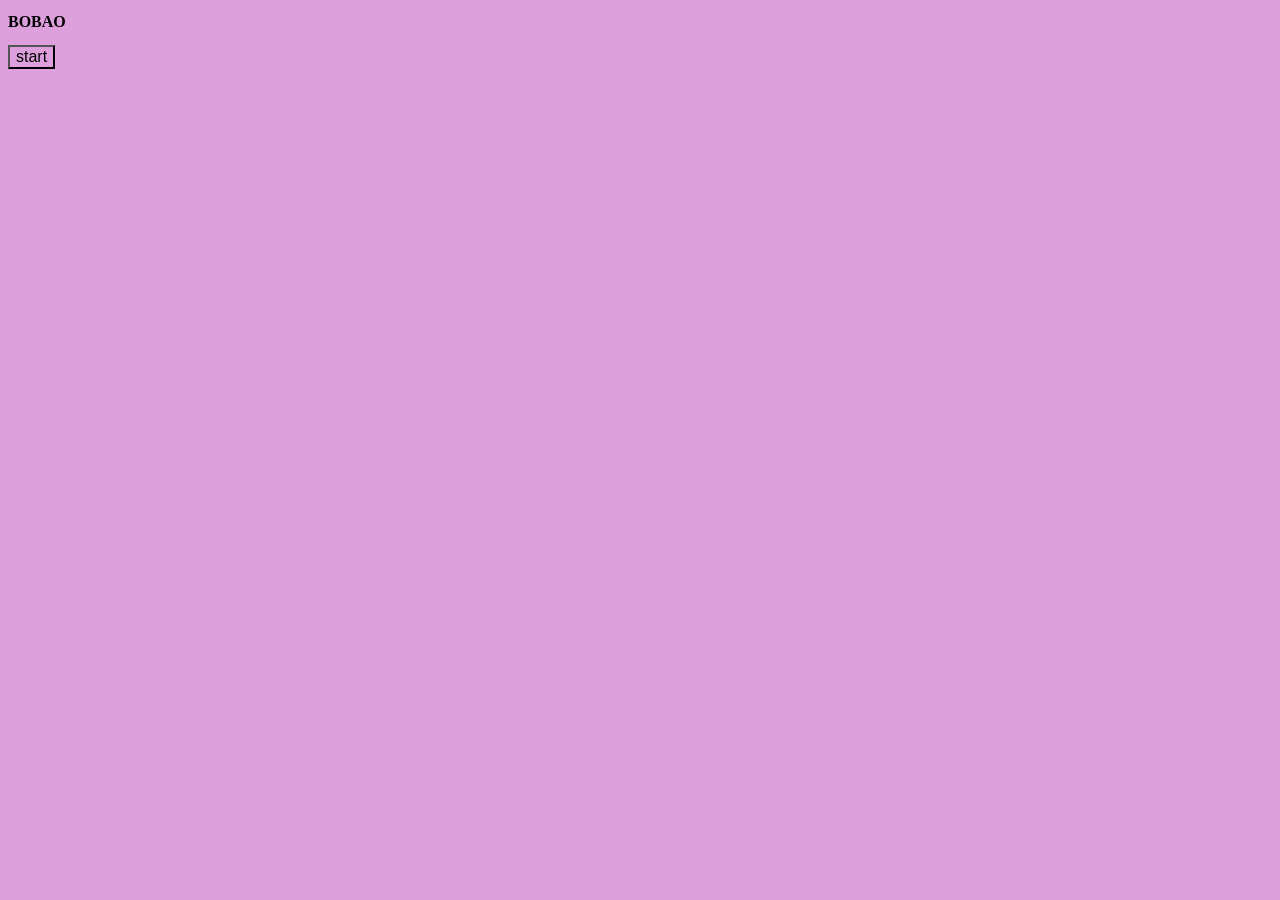
==== index.html @ 925e4e13 "Add files via upload" ====
<!DOCTYPE html>
<html lang="en">
<head>
    <meta charset="UTF-8">
    <meta name="viewport" content="width=device-width, initial-scale=1.0">
    <link rel="stylesheet" href="css/style.css">
    <title>BOBO</title>
</head>
<body>
    <div class="container">
        <header>
            <nav>
                <h2>BOBAO</h2>
            </nav>
        </header>
    </div>
    <section class="form">
        <button>start</button>
    </section>
    
</body>
</html>
---- css/style.css ----
*{
    font-size: 16px;
    background-color: plum;
}
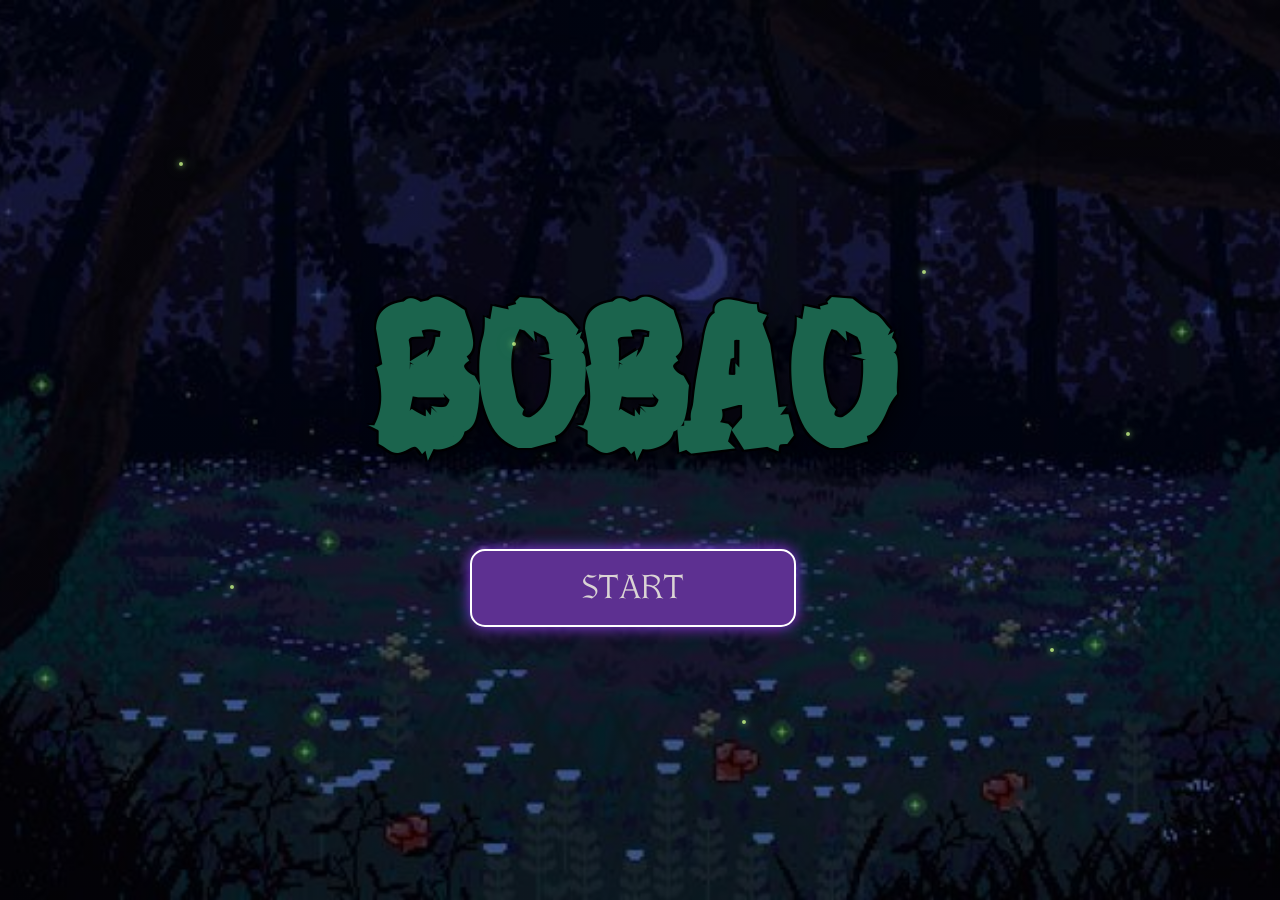
==== commit c4cb449a: "Add files via upload" ====
--- a/index.html
+++ b/index.html
@@ -1,22 +1,45 @@
 <!DOCTYPE html>
-<html lang="en">
+<html lang="pt-br">
+
 <head>
     <meta charset="UTF-8">
     <meta name="viewport" content="width=device-width, initial-scale=1.0">
     <link rel="stylesheet" href="css/style.css">
     <title>BOBO</title>
 </head>
+
 <body>
-    <div class="container">
-        <header>
-            <nav>
-                <h2>BOBAO</h2>
-            </nav>
-        </header>
+
+    <div id="fireflies">
+        <div class="firefly"></div>
+        <div class="firefly"></div>
+        <div class="firefly"></div>
+        <div class="firefly"></div>
+        <div class="firefly"></div>
+        <div class="firefly"></div>
+        <div class="firefly"></div>
     </div>
-    <section class="form">
-        <button>start</button>
-    </section>
-    
+
+    <div id="fade"></div>
+
+    <div id="menu">
+        <h1>BOBAO</h1>
+        <button id="start" class="botao">START</button>
+    </div>
+
+    <div id="intro">
+
+        <p>Olá.</p>
+
+    </div>
+
+    <div id="telacarregando">...</div>
+    <div id="mensagem">...</div>
+    <div id="final">...</div>
+
+    <audio id="clickSound" src="../som/minecraft-click-cropped.mp3"></audio>
+    <audio id="music" src="../som/TikVid.io_7500913188062416133.mp3" loop></audio>
+    <script src="js/script.js"></script>
 </body>
+
 </html>
--- a/css/style.css
+++ b/css/style.css
@@ -1,4 +1,259 @@
-*{
-    font-size: 16px;
-    background-color: plum;
+* {
+    font-size: 62.5%;
+    box-sizing: border-box;
+    margin: 0;
+    padding: 0;
+}
+
+body {
+    position: relative;
+    background-color: rgb(146, 86, 146);
+    display: flex;
+    justify-content: center;
+    align-items: center;
+    height: 100vh;
+    cursor: url("../img/cursornormal.png"), auto;
+}
+
+body {
+    background:
+        linear-gradient(rgba(0, 0, 0, .45), rgba(0, 0, 0, .45)),
+        url("../img/overplaygame.jpeg");
+
+    background-size: cover;
+    background-position: center;
+}
+
+#fireflies {
+    position: fixed;
+    inset: 0;
+    pointer-events: none;
+}
+
+.firefly {
+    position: absolute;
+
+    width: 4px;
+    height: 4px;
+
+    border-radius: 50%;
+
+    background: rgba(205, 255, 140, 0.8);
+
+    box-shadow:
+        0 0 6px rgba(180, 255, 140, .9),
+        0 0 15px rgba(180, 255, 140, .7),
+        0 0 30px rgba(180, 255, 140, .4);
+
+    animation: firefly 6s ease-in-out infinite;
+}
+
+.firefly:nth-child(1) {
+    top: 18%;
+    left: 14%;
+    animation-duration: 7s;
+}
+
+.firefly:nth-child(2) {
+    top: 30%;
+    left: 72%;
+    animation-duration: 5s;
+    animation-delay: 1.2s;
+}
+
+.firefly:nth-child(3) {
+    top: 65%;
+    left: 18%;
+    animation-duration: 8s;
+}
+
+.firefly:nth-child(4) {
+    top: 80%;
+    left: 58%;
+    animation-duration: 6s;
+    animation-delay: 2s;
+}
+
+.firefly:nth-child(5) {
+    top: 48%;
+    left: 88%;
+    animation-duration: 9s;
+}
+
+.firefly:nth-child(6) {
+    top: 72%;
+    left: 82%;
+    animation-duration: 5.5s;
+}
+
+.firefly:nth-child(7) {
+    top: 38%;
+    left: 40%;
+    animation-duration: 7.5s;
+}
+
+@keyframes firefly {
+
+    0% {
+        opacity: .1;
+        transform: translateY(0px) translateX(0px) scale(.8);
+    }
+
+    25% {
+        opacity: 1;
+        transform: translateY(-8px) translateX(4px) scale(1);
+    }
+
+    50% {
+        opacity: .4;
+        transform: translateY(-15px) translateX(-3px) scale(.9);
+    }
+
+    75% {
+        opacity: 1;
+        transform: translateY(-10px) translateX(5px) scale(1.1);
+    }
+
+    100% {
+        opacity: .1;
+        transform: translateY(0px) translateX(0px) scale(.8);
+    }
+
+}
+
+#fade{
+    position: fixed;
+    inset: 0;
+
+    background: black;
+
+    opacity: 0;
+
+    pointer-events: none;
+
+    transition: opacity 2s;
+
+    z-index: 100;
+}
+
+.fade{
+    opacity: 1;
+}
+
+#menu {
+    display: flex;
+    flex-direction: column;
+    align-items: center;
+    gap: 4.5rem;
+}
+
+
+#menu h1 {
+    font-size: 20rem;
+    color: rgb(27, 100, 77);
+    font-family: "Hallowin";
+
+    text-shadow:
+        -2px -2px 0 black,
+        2px -2px 0 black,
+        -2px 2px 0 black,
+        2px 2px 0 black,
+        8px 8px 20px rgba(0, 0, 0, .5);
+}
+
+@font-face {
+    font-family: "Hallowin";
+    src: url("../fonts/Hallowin.ttf") format("truetype");
+}
+
+#menu h1 {
+    animation: brilho 2.3s infinite alternate;
+}
+
+@keyframes brilho {
+
+    from {
+        text-shadow:
+            0 0 10px #fff,
+            0 0 20px #b46cff;
+    }
+
+    to {
+        text-shadow:
+            0 0 20px #fff,
+            0 0 40px #b46cff,
+            0 0 70px #b46cff;
+    }
+
+}
+
+#menu button {
+    font-size: 5.5rem;
+    font-family: "Longa";
+    text-align: center;
+    padding-top: 1.4rem;
+    color: rgb(218, 212, 212);
+    background-color: rgb(93, 48, 145);
+    border-radius: 1.5rem;
+    border-style: none;
+
+    border: 0.2rem solid #fff;
+}
+
+@font-face {
+    font-family: "Longa";
+    src: url("../fonts/LongaIberica-DEMO.ttf") format("truetype");
+}
+
+#start {
+    padding: 0.4rem 11rem;
+    box-shadow: 0 0 15px rgb(144, 59, 241);
+}
+
+#start:hover {
+    background-color: rgb(70, 18, 129);
+    cursor: url("../img/cursorpoint.png"), pointer;
+}
+
+#start:hover {
+    transform: scale(1.05);
+
+    box-shadow: 0 0 23px rgb(170, 100, 255);
+
+    transition: .2s;
+}
+
+#start:active {
+
+    transform: scale(.97);
+
+}
+
+#intro{
+    display:none;
+
+    position:fixed;
+    inset:0;
+
+    background:black;
+
+    color:white;
+
+    justify-content:center;
+    align-items:center;
+
+    z-index:101;
+}
+
+#intro p{
+    font-size: 20rem;
+}
+
+#intro p{
+    opacity: 0;
+    transition: opacity 1s;
+}
+
+#intro p.mostrar{
+    opacity: 1;
 }
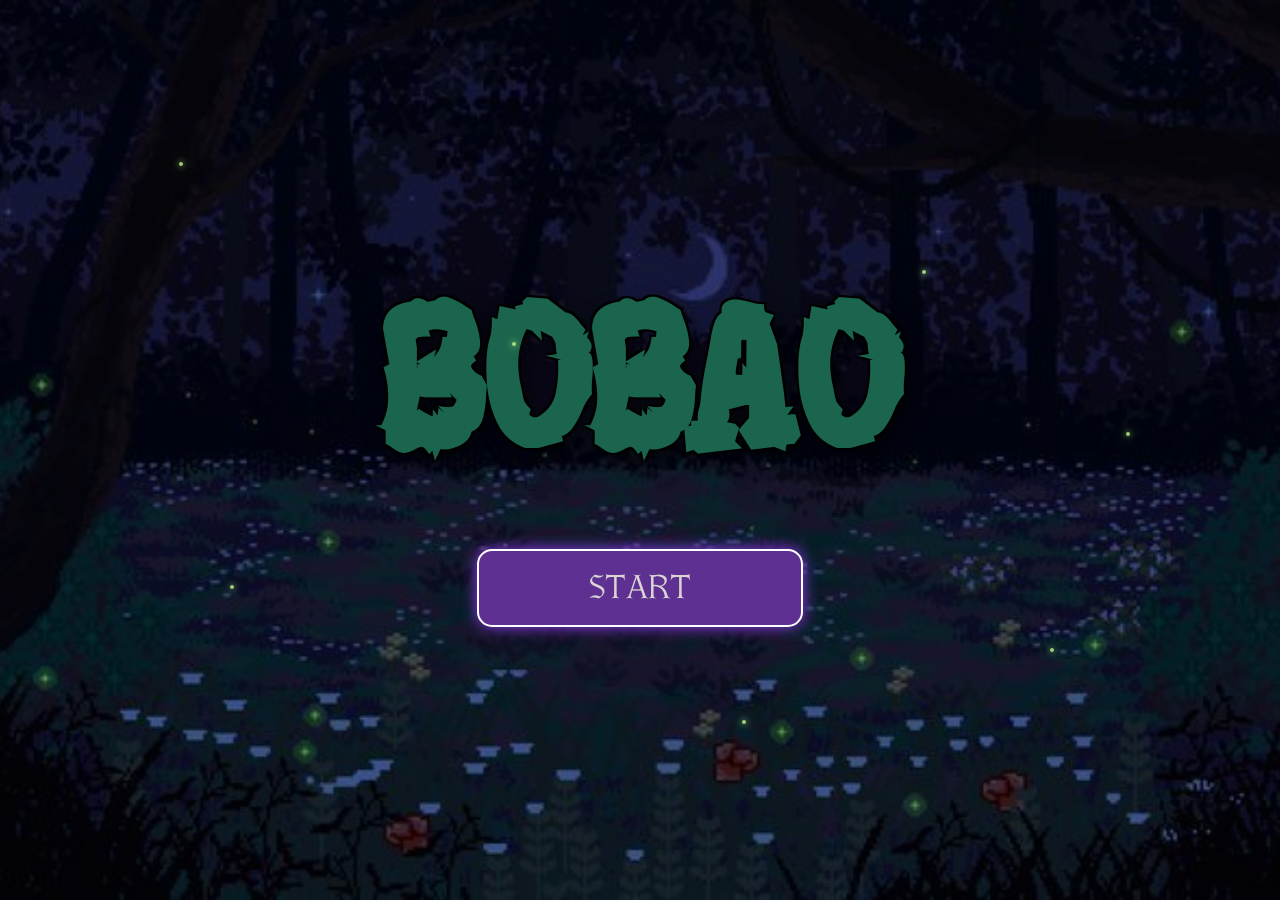
==== commit 74feee39: "versaofinal" ====
--- a/index.html
+++ b/index.html
@@ -4,6 +4,7 @@
 <head>
     <meta charset="UTF-8">
     <meta name="viewport" content="width=device-width, initial-scale=1.0">
+    <link rel="icon" href="img/icondositedobobo.png" type="image/png">
     <link rel="stylesheet" href="css/style.css">
     <title>BOBO</title>
 </head>
@@ -20,25 +21,38 @@
         <div class="firefly"></div>
     </div>
 
-    <div id="fade"></div>
-
     <div id="menu">
         <h1>BOBAO</h1>
         <button id="start" class="botao">START</button>
     </div>
 
     <div id="intro">
+        <p id="texto">Ei.</p>
+        <div id="continuarSeta">▼</div>
+    </div>
 
-        <p>Olá.</p>
+    <div id="telacarregando">
+        <h2>Loading...</h2>
+        <div id="barra">
+            <div id="progresso"></div>
+        </div>
+    </div>
+
+    <div id="telaFinal">
+
+        <button id="continuar">Continuar</button>
 
     </div>
 
-    <div id="telacarregando">...</div>
-    <div id="mensagem">...</div>
-    <div id="final">...</div>
+    <div id="imagem">
 
-    <audio id="clickSound" src="../som/minecraft-click-cropped.mp3"></audio>
-    <audio id="music" src="../som/TikVid.io_7500913188062416133.mp3" loop></audio>
+        <img src="img/criaturaverde.jpg">
+
+    </div>
+
+    <audio id="continueSound" src="som/six-seven_okPwnRN.mp3"></audio>
+    <audio id="clickSound" src="som/minecraft-click-cropped.mp3"></audio>
+    <audio id="music" src="som/TikVid.io_7500913188062416133.mp3" loop></audio>
     <script src="js/script.js"></script>
 </body>
 
--- a/css/style.css
+++ b/css/style.css
@@ -121,7 +121,7 @@
 
 }
 
-#fade{
+#fade {
     position: fixed;
     inset: 0;
 
@@ -136,7 +136,7 @@
     z-index: 100;
 }
 
-.fade{
+.fade {
     opacity: 1;
 }
 
@@ -229,31 +229,301 @@
 
 }
 
-#intro{
-    display:none;
-
-    position:fixed;
-    inset:0;
-
-    background:black;
-
-    color:white;
-
-    justify-content:center;
-    align-items:center;
-
-    z-index:101;
-}
-
-#intro p{
-    font-size: 20rem;
-}
-
-#intro p{
-    opacity: 0;
+#intro {
+    position: fixed;
+    inset: 0;
+
+    display: flex;
+    justify-content: center;
+    align-items: center;
+
+    background: black;
+    color: white;
+
+    opacity: 0;
+    visibility: hidden;
+
+    transition: opacity 3.4s;
+
+    z-index: 200;
+    cursor: pointer;
+}
+
+#intro.ativo {
+    opacity: 1;
+    visibility: visible;
+    cursor: url("../img/cursorpoint.png"), pointer;
+}
+
+#intro p {
+    font-size: 6rem;
+
+    opacity: 0;
+
     transition: opacity 1s;
 }
 
-#intro p.mostrar{
-    opacity: 1;
+#intro p.mostrar {
+    opacity: 1;
+}
+
+#continuarSeta {
+
+    position: absolute;
+
+    right: 40px;
+    bottom: 30px;
+
+    font-size: 2rem;
+
+    color: white;
+
+    animation: piscar 1.1s infinite alternate;
+
+}
+
+@keyframes piscar {
+
+    from {
+        opacity: .3;
+    }
+
+    to {
+        opacity: 1;
+    }
+
+}
+
+#telacarregando {
+    position: fixed;
+    inset: 0;
+
+    display: flex;
+    justify-content: center;
+    align-items: center;
+    flex-direction: column;
+
+    background: black;
+
+    opacity: 0;
+    visibility: hidden;
+
+    transition: opacity .8s;
+
+    z-index: 300;
+}
+
+#telacarregando.ativo {
+    opacity: 1;
+    visibility: visible;
+}
+
+#telacarregando h2 {
+
+    color: white;
+    font-size: 6rem;
+
+}
+
+#barra {
+
+    width: 500px;
+    height: 18px;
+
+    border: 2px solid white;
+
+    border-radius: 20px;
+
+    overflow: hidden;
+
+}
+
+#progresso {
+
+    width: 0%;
+
+    height: 100%;
+
+    background: rgb(102, 61, 143);
+
+    transition: width .15s linear;
+
+}
+
+#telaFinal {
+
+    position: fixed;
+    inset: 0;
+
+    display: flex;
+    justify-content: center;
+    align-items: center;
+
+    background: rgb(0, 0, 0);
+
+    opacity: 0;
+    visibility: hidden;
+
+    transition: opacity .8s;
+
+    z-index: 400;
+
+}
+
+#telaFinal.ativo {
+
+    opacity: 1;
+    visibility: visible;
+
+}
+
+#continuar {
+
+    font-size: 4rem;
+    padding: 1rem 4rem;
+
+    cursor: pointer;
+
+}
+
+#telaFinal button {
+    font-size: 5.5rem;
+    font-family: "Longa";
+    text-align: center;
+    padding-top: 1.4rem;
+    color: rgb(218, 212, 212);
+    background-color: rgb(93, 48, 145);
+    border-radius: 1.5rem;
+    border-style: none;
+
+    border: 0.2rem solid #fff;
+}
+
+#continuar {
+    padding: 0.4rem 11rem;
+    box-shadow: 0 0 15px rgb(144, 59, 241);
+}
+
+#continuar:hover {
+    background-color: rgb(70, 18, 129);
+    cursor: url("../img/cursorpoint.png"), pointer;
+}
+
+#continuar:hover {
+    transform: scale(1.04);
+
+    box-shadow: 0 0 23px rgb(170, 100, 255);
+
+    transition: .2s;
+}
+
+#continuar:active {
+
+    transform: scale(.97);
+
+}
+
+#imagem {
+
+    position: fixed;
+    inset: 0;
+
+    display: flex;
+    justify-content: center;
+    align-items: center;
+
+    background: rgb(5, 5, 5);
+
+    opacity: 0;
+    visibility: hidden;
+
+    transition: opacity .8s;
+
+    z-index: 500;
+
+}
+
+#imagem.ativo {
+
+    opacity: 1;
+    visibility: visible;
+
+}
+
+#imagem img {
+
+    max-width: 90%;
+    max-height: 90%;
+
+    opacity: 0;
+    transform: scale(.95);
+
+    transition: opacity 1.5s, transform 1.5s;
+
+}
+
+#imagem.ativo img {
+
+    opacity: 1;
+    transform: scale(1);
+
+}
+
+@media (max-width: 1024px) {
+
+    #menu h1 {
+        font-size: 14rem;
+    }
+
+    #start {
+        font-size: 5rem;
+        padding: .4rem 8rem;
+    }
+
+    #intro p {
+        font-size: 9.4rem;
+    }
+
+}
+
+@media (max-width: 768px) {
+
+    #menu {
+        gap: 3rem;
+        padding: 2rem;
+    }
+
+    #menu h1 {
+        font-size: 10rem;
+        text-align: center;
+    }
+
+    #start {
+        font-size: 1rem;
+        padding: .1rem 5rem;
+    }
+
+    #intro p {
+        font-size: 4.5rem;
+        text-align: center;
+        padding: 2rem;
+    }
+
+}
+
+@media (max-width:480px) {
+
+    #menu h1 {
+        font-size: 10rem;
+    }
+
+    #start {
+        font-size: 2rem;
+        padding: .1rem 4rem;
+    }
+
+    #intro p {
+        font-size: 4.5rem;
+    }
+
 }
